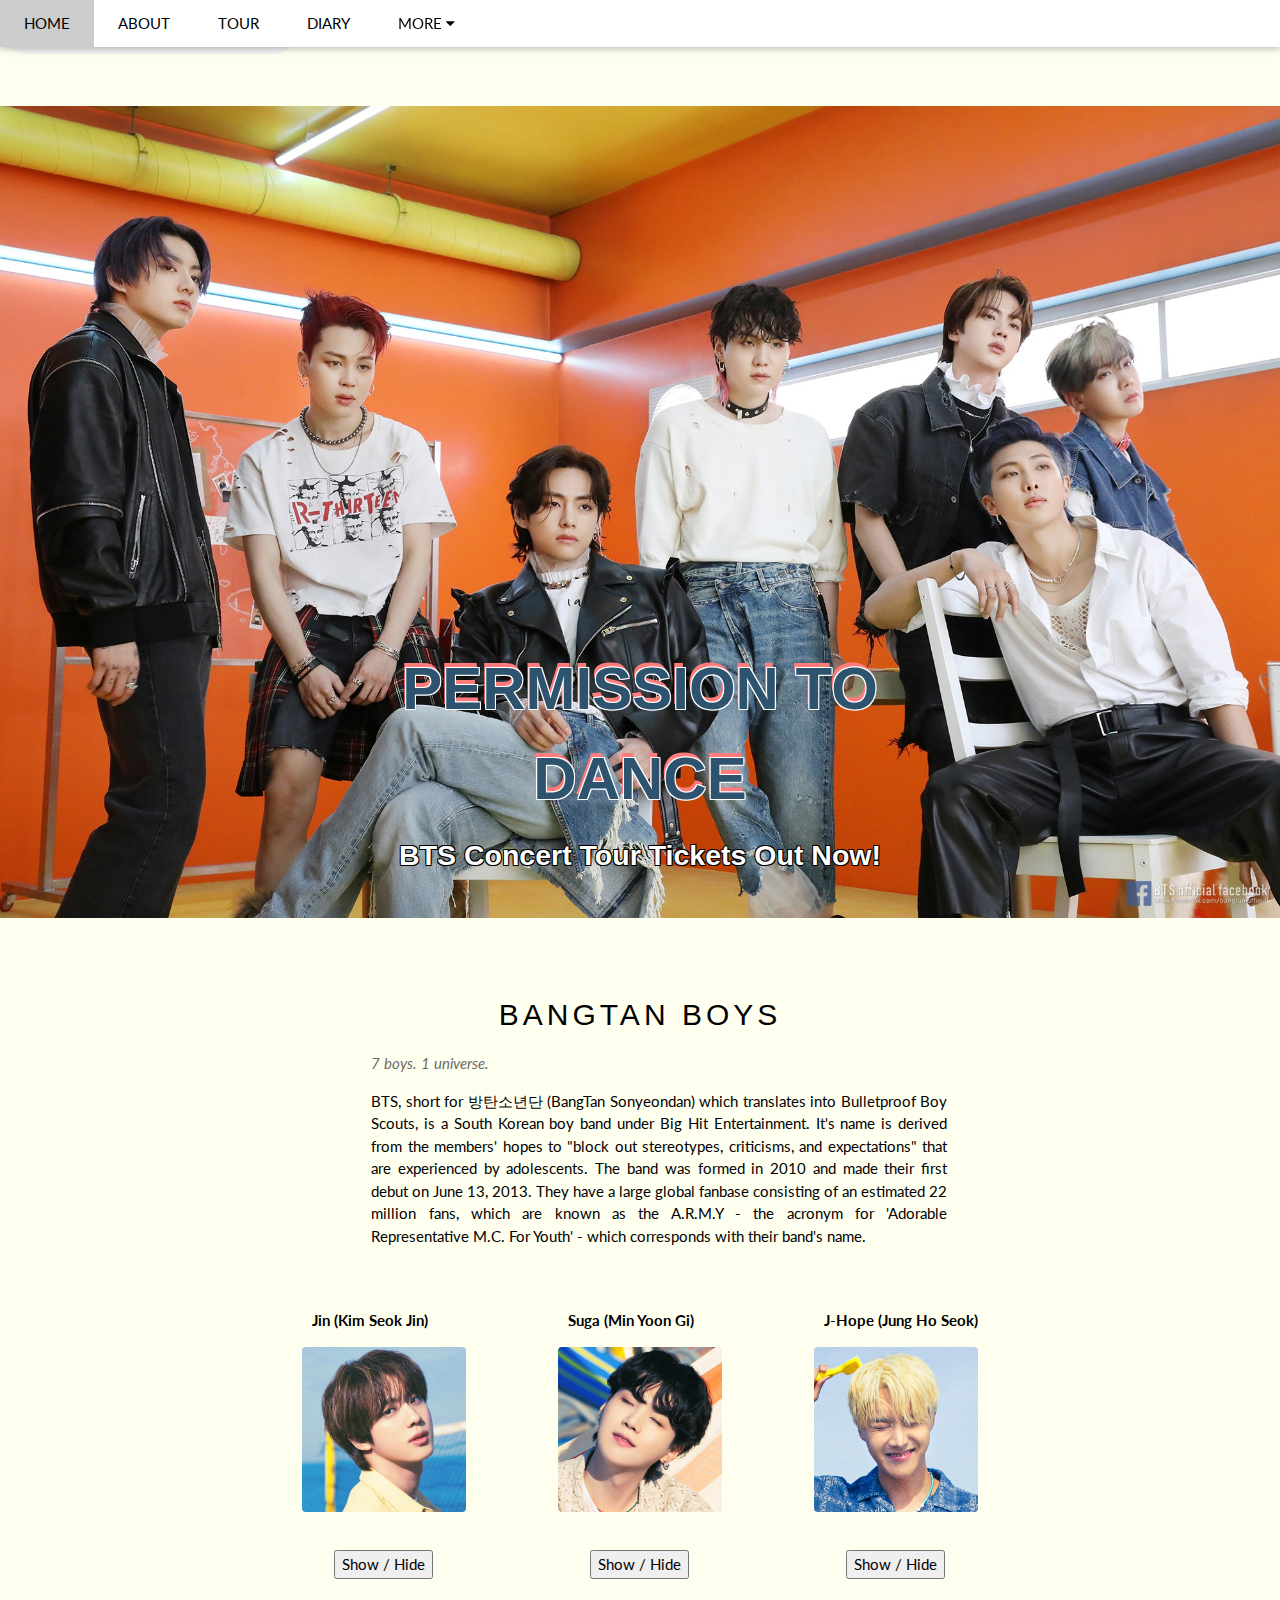
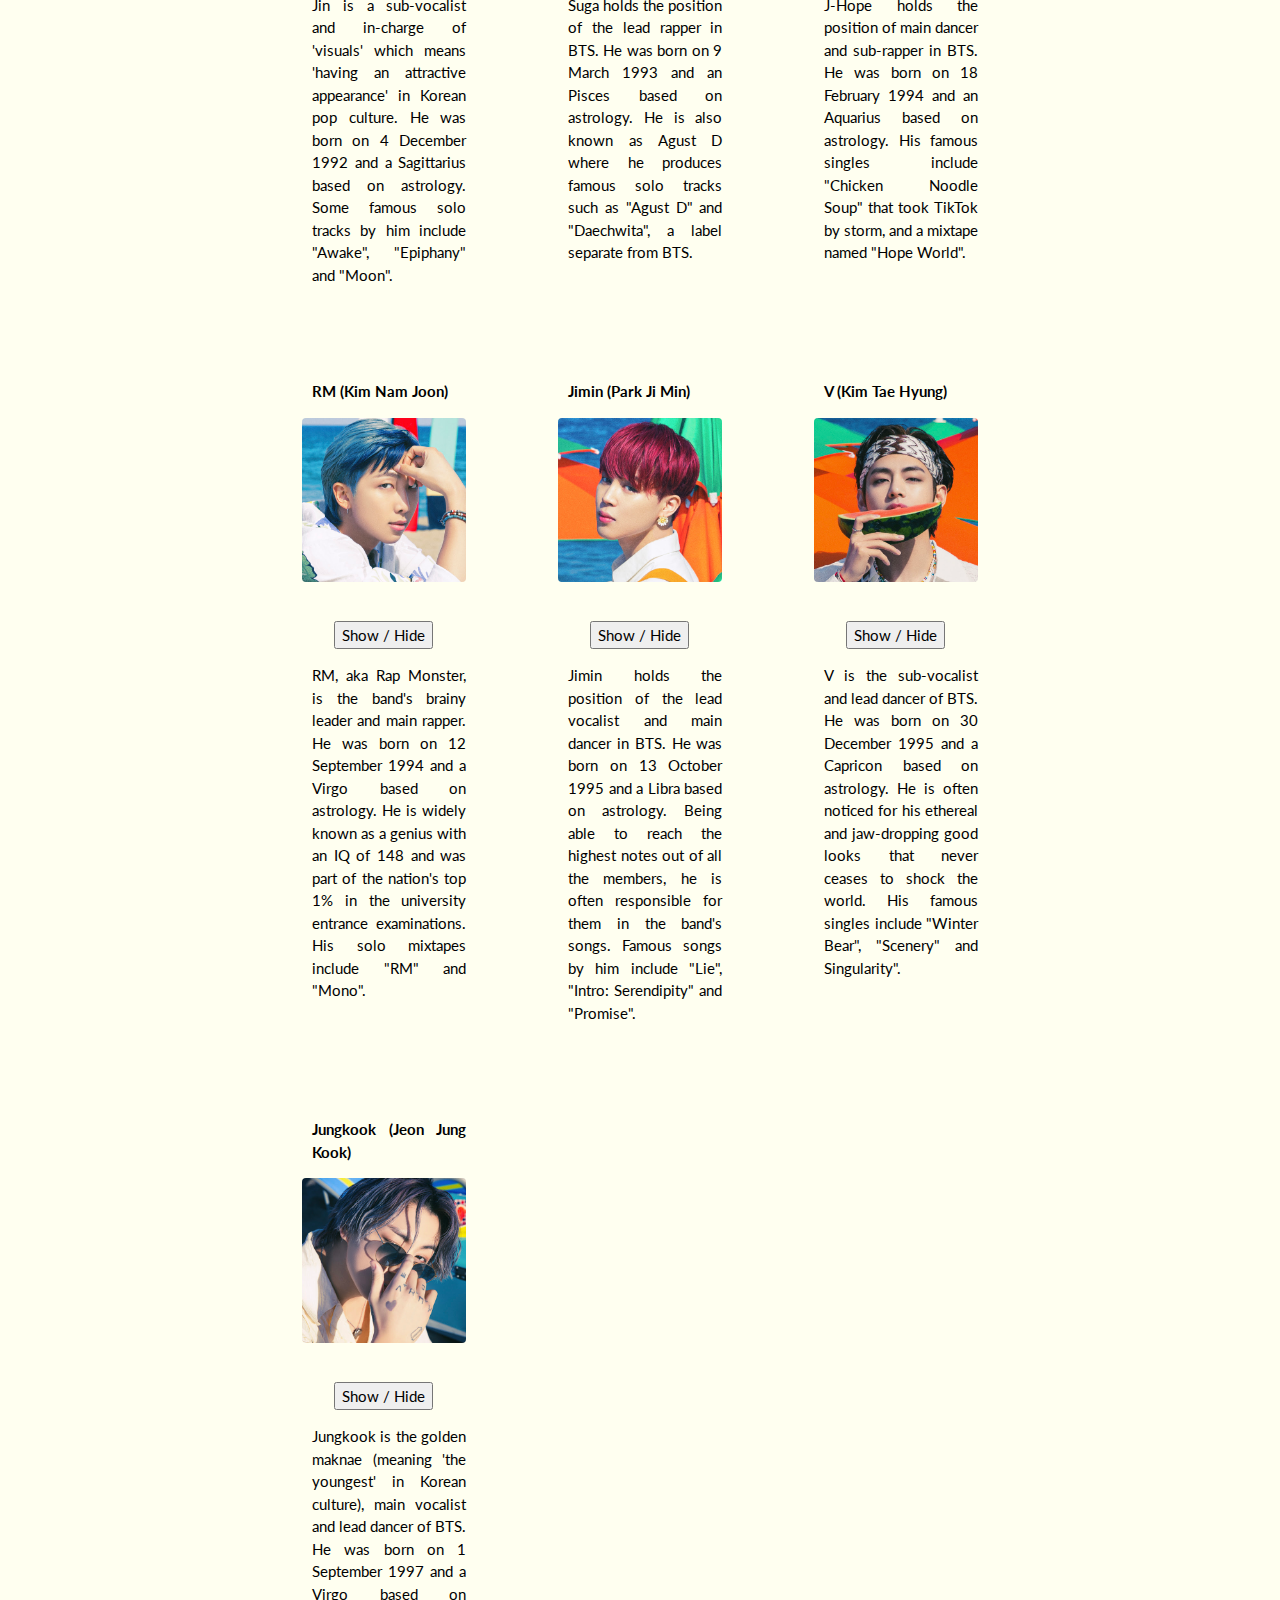
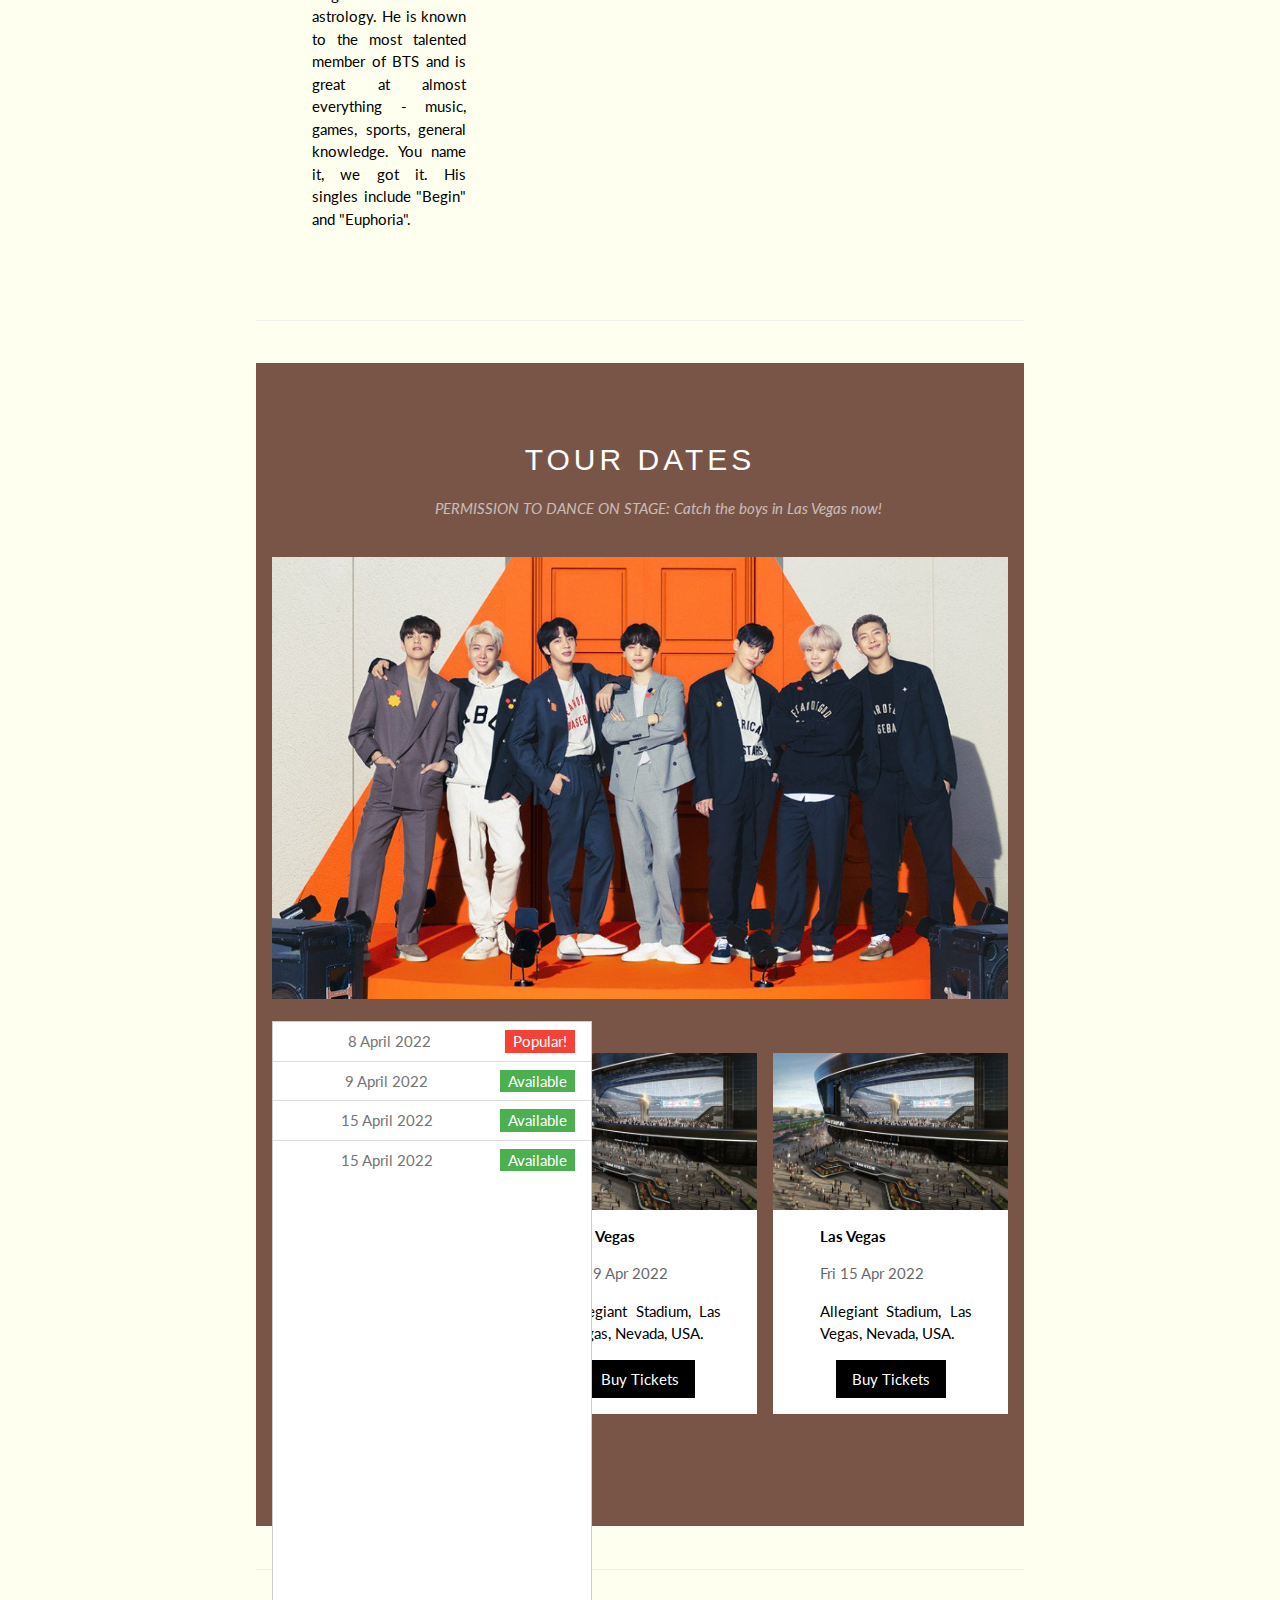
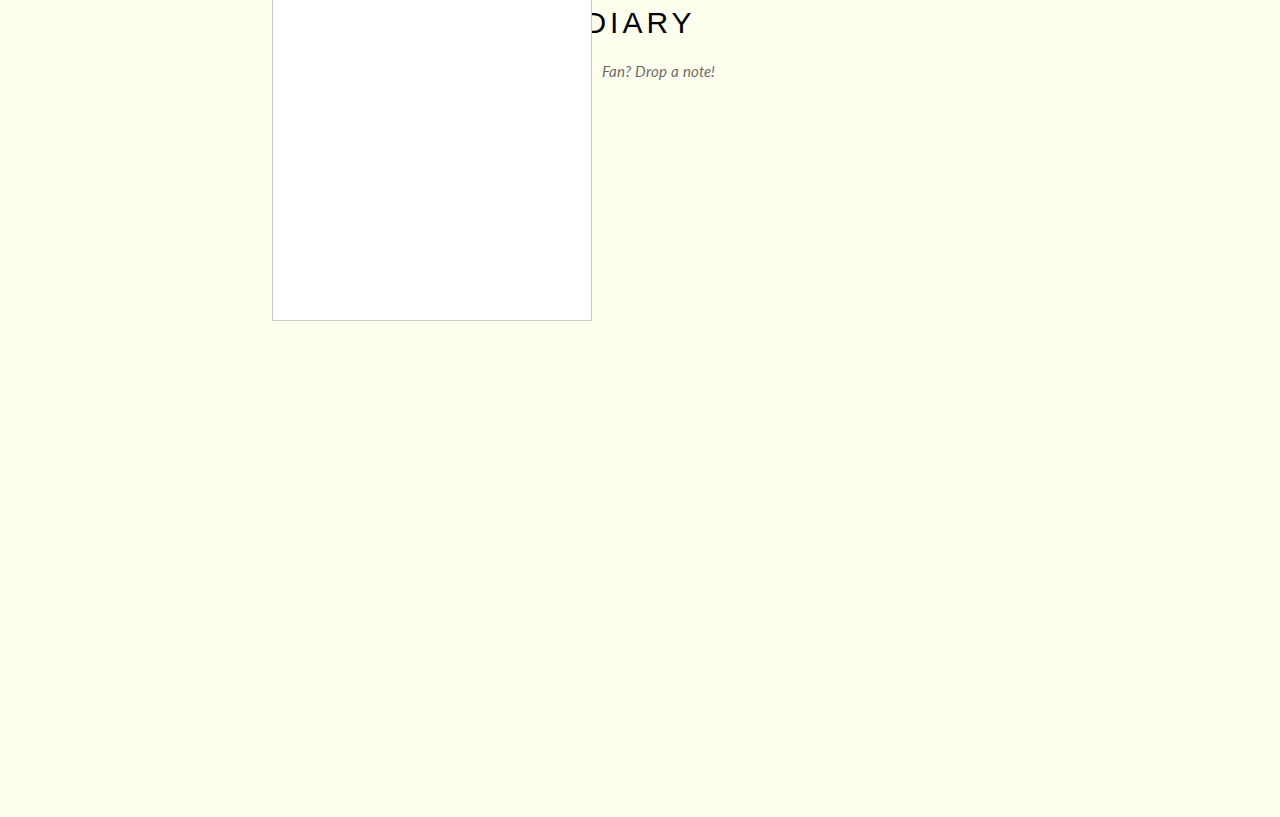
==== index.html @ 30c87d63 "Add files via upload" ====
<!DOCTYPE html>
<html lang="en">
<head>
<title>btsworld.com</title>
<meta charset="UTF-8">
<meta name="viewport" content="width=device-width, initial-scale=1.0">
<link rel="stylesheet" href="https://www.w3schools.com/w3css/4/w3.css">
<link rel="stylesheet" href="https://fonts.googleapis.com/css?family=Lato">
<link rel="stylesheet" href="https://cdnjs.cloudflare.com/ajax/libs/font-awesome/4.7.0/css/font-awesome.min.css">
<link rel="stylesheet" href="styles.css">
<style>
  
  body {font-family: "Lato", sans-serif}
  .mySlides {display: none}

      * {box-sizing: border-box;}

    .img-zoom-container {
      position: relative;
    }

    .img-zoom-lens {
      position: absolute;
      border: 1px solid #d4d4d4;
      /*set the size of the lens:*/
      width: 40px;
      height: 40px;
    }

    .img-zoom-result {
      border: 1px solid #d4d4d4;
      /*set the size of the result div:*/
      width: 300px;
      height: 300px;
    }
</style>

</head>
<body>

<!-- Audio -->
<audio controls autoplay>
  <source src="tunes/heart.ogg" type="audio/ogg">
  <source src="tunes/heart.mp3" type="audio/mpeg">
</audio>

<!-- Navbar -->
<div class="w3-top">
  <div class="w3-bar w3-white w3-card">
    <a class="w3-bar-item w3-button w3-padding-large w3-hide-medium w3-hide-large w3-right" href="javascript:void(0)" onclick="myFunction()" title="Toggle Navigation Menu"><i class="fa fa-bars"></i></a>
    <a href="#" class="w3-bar-item w3-button w3-padding-large">HOME</a>
    <a href="#band" class="w3-bar-item w3-button w3-padding-large w3-hide-small">ABOUT</a>
    <a href="#tour" class="w3-bar-item w3-button w3-padding-large w3-hide-small">TOUR</a>
    <a href="#contact" class="w3-bar-item w3-button w3-padding-large w3-hide-small">DIARY</a>

    <div class="w3-dropdown-hover w3-hide-small">
      <button class="w3-padding-large w3-button" title="More">MORE <i class="fa fa-caret-down"></i></button>     
      <div class="w3-dropdown-content w3-bar-block w3-card-4">
        <a href="html/page2.html" class="w3-bar-item w3-button">Music Videos</a>
        <a href="html/page3.html" class="w3-bar-item w3-button">Merchandise</a>
      </div>
    </div>
  </div>
</div>

<!-- Navbar on small screens (remove the onclick attribute if you want the navbar to always show on top of the content when clicking on the links) -->
<div id="navDemo" class="w3-bar-block w3-white w3-hide w3-hide-large w3-hide-medium w3-top" style="margin-top:46px">
  <a href="#band" class="w3-bar-item w3-button w3-padding-large" onclick="myFunction()">BAND</a>
  <a href="#tour" class="w3-bar-item w3-button w3-padding-large" onclick="myFunction()">TOUR</a>
  <a href="#contact" class="w3-bar-item w3-button w3-padding-large" onclick="myFunction()">CONTACT</a>
  <a href="html/page2.html" class="w3-bar-item w3-button w3-padding-large" onclick="myFunction()">MUSIC VIDEOS</a>
  <a href="html/page3.html" class="w3-bar-item w3-button w3-padding-large" onclick="myFunction()">MERCH</a>
</div>

<!-- Page content -->
<div class="w3-content" style="max-width:2000px;margin-top:46px">

  <!-- Automatic Slideshow Images -->
  <div class="mySlides w3-display-container w3-center">
    <img src="images/dance.jpeg" style="width:100%">
    <div class="w3-display-bottommiddle w3-text-white w3-padding-32 w3-hide-small">
      <h3 style="max-width:100%; height:auto">PERMISSION TO DANCE</h3>
      <h5 style="max-width:100%; height:auto"><b>BTS Concert Tour Tickets Out Now!</b></h5>   
    </div>
  </div>
  <div class="mySlides w3-display-container w3-center">
    <img src="images/smooth.jpeg" style="width:100%">
    <div class="w3-display-bottommiddle w3-text-blacks w3-padding-32 w3-hide-small">
        <h3 style="max-width:100%; height:auto">Butter</h3>
      <h5 style="max-width:100%; height:auto"><b>So smooth.</b></h5>    
    </div>
  </div>
  <div class="mySlides w3-display-container w3-center">
    <img src="images/stage.png" style="width:100%">
    <div class="w3-display-bottommiddle w3-text-white w3-padding-32 w3-hide-small">
      <h3 style="max-width:100%; height:auto">Love BTS?</h3>
      <h5 style="max-width:100%; height:auto"><b>Catch them in action.</b></h5>    
    </div>
  </div>

  <!-- The ABOUT Section -->
  <div class="w3-container w3-content w3-center w3-padding-64" style="max-width:800px" id="band">
    <h2 class="w3-wide">BANGTAN BOYS</h2>
    <p class="w3-opacity"><i>7 boys. 1 universe.</i></p>
    <p class="w3-justify">BTS, short for 방탄소년단 (BangTan Sonyeondan) which translates into Bulletproof Boy Scouts, is a South Korean boy band under Big Hit Entertainment. It's name is derived from the members' hopes to "block out stereotypes, criticisms, and expectations" that are experienced by adolescents. The band was formed in 2010 and made their first debut on June 13, 2013. They have a large global fanbase consisting of an estimated 22 million fans, which are known as the A.R.M.Y - the acronym for 'Adorable Representative M.C. For Youth' - which corresponds with their band's name. </p>

    <!-- The INTRODUCTION Section -->
    <div class="w3-row w3-padding-32">

      <div class="w3-third" style="padding-left: 25px; padding-right:25px;">
        <p><b>Jin (Kim Seok Jin)</b></p>
        <img src="images/jin.jpeg" class="w3-round w3-margin-bottom" alt="Kim Seok Jin" width="500" height="150" style="max-width:80%;height:auto;">
        
        <br>
        <button onclick="myFunction_more_jin()">Show / Hide</button>
        <br>

        <div id="jin">
          <p class="city">Jin is a sub-vocalist and in-charge of 'visuals' which means 'having an attractive appearance' in Korean pop culture. He was born on 4 December 1992 and a Sagittarius based on astrology. Some famous solo tracks by him include "Awake", "Epiphany" and "Moon".</p>
        </div>
      
        <script>
          function myFunction_more_jin() {
            var x = document.getElementById("jin");
            if (x.style.display === "none") {
              x.style.display = "block";
            } 

            else {
              x.style.display = "none";
            }
            }
        </script>
      </div>


      <div class="w3-third" style="padding-left: 25px; padding-right:25px;">
        <p><b>Suga (Min Yoon Gi)</b></p>
        <img src="images/suga.jpeg" class="w3-round w3-margin-bottom" alt="Min Yoon Gi" width="500" height="150" style="max-width:80%;height:auto;">
        
        <br>
        <button onclick="myFunction_more_suga()">Show / Hide</button>
        <br>

        <div id="suga">
          <p class="city">Suga holds the position of the lead rapper in BTS. He was born on 9 March 1993 and an Pisces based on astrology. He is also known as Agust D where he produces famous solo tracks such as "Agust D" and "Daechwita", a label separate from BTS.</p>
        </div>
      </div>
      
        <script>
          function myFunction_more_suga() {
            var x = document.getElementById("suga");
            if (x.style.display === "none") {
              x.style.display = "block";
            } 

            else {
              x.style.display = "none";
            }
            }
        </script>


      <div class="w3-third" style="padding-left: 25px; padding-right:25px;">
        <p><b>J-Hope (Jung Ho Seok)</b></p>
        <img src="images/jhope.jpeg" class="w3-round w3-margin-bottom" alt="J-Hope" width="500" height="150" style="max-width:80%;height:auto;">
        
        <br>
        <button onclick="myFunction_more_hope()">Show / Hide</button>
        <br>

        <div id="hope">
          <p class="city">J-Hope holds the position of main dancer and sub-rapper in BTS. He was born on 18 February 1994 and an Aquarius based on astrology. His famous singles include "Chicken Noodle Soup" that took TikTok by storm, and a mixtape named "Hope World".</p>
        </div>
      
        <script>
          function myFunction_more_hope() {
            var x = document.getElementById("hope");
            if (x.style.display === "none") {
              x.style.display = "block";
            } 

            else {
              x.style.display = "none";
            }
            }
        </script>
      </div>
    </div>    


    <div class="w3-row w3-padding-32">
      <div class="w3-third" style="padding-left: 25px; padding-right:25px;">
        <p><b>RM (Kim Nam Joon)</b></p>
        <img src="images/rm.jpeg" class="w3-round w3-margin-bottom" alt="Kim Nam Joon" width="500" height="150" style="max-width:80%;height:auto;">
        
        <br>
        <button onclick="myFunction_more_rm()">Show / Hide</button>
        <br>

        <div id="rm">
          <p class="city">RM, aka Rap Monster, is the band's brainy leader and main rapper. He was born on 12 September 1994 and a Virgo based on astrology. He is widely known as a genius with an IQ of 148 and was part of the nation's top 1% in the university entrance examinations. His solo mixtapes include "RM" and "Mono".</p>
        </div>
      
        <script>
          function myFunction_more_rm() {
            var x = document.getElementById("rm");
            if (x.style.display === "none") {
              x.style.display = "block";
            } 

            else {
              x.style.display = "none";
            }
            }
        </script>
      </div>


      <div class="w3-third" style="padding-left: 25px; padding-right:25px;">
        <p><b>Jimin (Park Ji Min)</b></p>
        <img src="images/jimin.jpeg" class="w3-round w3-margin-bottom" alt="Park Ji Min" width="500" height="150" style="max-width:80%;height:auto;">
        
        <br>
        <button onclick="myFunction_more_jm()">Show / Hide</button>
        <br>

        <div id="jm">
          <p class="city">Jimin holds the position of the lead vocalist and main dancer in BTS. He was born on 13 October 1995 and a Libra based on astrology. Being able to reach the highest notes out of all the members, he is often responsible for them in the band's songs. Famous songs by him include "Lie", "Intro: Serendipity" and "Promise".</p>
        </div>
      
        <script>
          function myFunction_more_jm() {
            var x = document.getElementById("jm");
            if (x.style.display === "none") {
              x.style.display = "block";
            } 

            else {
              x.style.display = "none";
            }
            }
        </script>
      </div>


      <div class="w3-third" style="padding-left: 25px; padding-right:25px;">
        <p><b>V (Kim Tae Hyung)</b></p>
        <img src="images/v.jpeg" class="w3-round w3-margin-bottom" alt="Kim Tae Hyung" width="500" height="150" style="max-width:80%;height:auto;">
        
        <br>
        <button onclick="myFunction_more_v()">Show / Hide</button>
        <br>

        <div id="v">
          <p class="city">V is the sub-vocalist and lead dancer of BTS. He was born on 30 December 1995 and a Capricon based on astrology. He is often noticed for his ethereal and jaw-dropping good looks that never ceases to shock the world. His famous singles include "Winter Bear", "Scenery" and Singularity".</p>
        </div>
      
        <script>
          function myFunction_more_v() {
            var x = document.getElementById("v");
            if (x.style.display === "none") {
              x.style.display = "block";
            } 

            else {
              x.style.display = "none";
            }
            }
        </script>
      </div>
    </div> 

    <div class="w3-row w3-padding-32">
      <div class="w3-third" style="padding-left: 25px; padding-right:25px;">
        <p><b>Jungkook (Jeon Jung Kook)</b></p>
        <img src="images/jk.jpeg" class="w3-round w3-margin-bottom" alt="Jeon Jung Kook" width="500" height="150" style="max-width:80%;height:auto;">
        
        <br>
        <button onclick="myFunction_more_jk()">Show / Hide</button>
        <br>

        <div id="jk">
          <p class="city">Jungkook is the golden maknae (meaning 'the youngest' in Korean culture), main vocalist and lead dancer of BTS. He was born on 1 September 1997 and a Virgo based on astrology. He is known to the most talented member of BTS and is great at almost everything - music, games, sports, general knowledge. You name it, we got it. His singles include "Begin" and "Euphoria".</p>
        </div>
      
        <script>
          function myFunction_more_jk() {
            var x = document.getElementById("jk");
            if (x.style.display === "none") {
              x.style.display = "block";
            } 

            else {
              x.style.display = "none";
            }
            }
        </script>
      </div>
    </div>


  <br>
  <hr>
  <br>

  <!-- The Tour Section -->
  <div class="w3-brown" id="tour">
    <div class="w3-container w3-content w3-padding-64" style="max-width:800px">
      <h2 class="w3-wide w3-center">TOUR DATES</h2>
      <p class="w3-opacity w3-center"><i>PERMISSION TO DANCE ON STAGE: Catch the boys in Las Vegas now!</i></p><br>

  <img src="images/concert.jpeg" class="center" style="width:100%">

      <style>
      img {
        display: block;
        margin-left: auto;
        margin-right: auto;
      }
      </style>

      <br>

      <ul class="w3-ul w3-border w3-white w3-text-grey">
        <li class="w3-padding">8 April 2022 <span class="w3-tag w3-red w3-right w3-margin-left">Popular!</span></li>
        <li class="w3-padding">9 April 2022<span class="w3-tag w3-green w3-right w3-margin-left">Available</span></li>
        <li class="w3-padding">15 April 2022<span class="w3-tag w3-green w3-right w3-margin-left">Available</span></li>
        <li class="w3-padding">15 April 2022<span class="w3-tag w3-green w3-right w3-margin-left">Available</span></li>
      </ul>

      <div class="w3-row-padding w3-padding-32" style="margin:0 -16px">
        <div class="w3-third w3-margin-bottom">
          <img src="images/alle.jpeg" alt="Las Vegas" style="width:100%" class="w3-hover-opacity">
          <div class="w3-container w3-white">
            <p><b>Las Vegas</b></p>
            <p class="w3-opacity">Fri 8 Apr 2022</p>
            <p>Allegiant Stadium, Las Vegas, Nevada, USA </p>
            <button class="w3-button w3-black w3-margin-bottom" onclick="window.location.href='https://www.ticketmaster.com/bts-tickets/artist/2110227'">Buy Tickets</button>
          </div>
        </div>
        <div class="w3-third w3-margin-bottom">
          <img src="images/alle.jpeg" alt="LV" style="width:100%" class="w3-hover-opacity">
          <div class="w3-container w3-white">
            <p><b>Las Vegas</b></p>
            <p class="w3-opacity">Sat 9 Apr 2022</p>
            <p>Allegiant Stadium, Las Vegas, Nevada, USA.</p>
            <button class="w3-button w3-black w3-margin-bottom" onclick="window.location.href='https://www.ticketmaster.com/bts-tickets/artist/2110227'">Buy Tickets</button>
          </div>
        </div>
        <div class="w3-third w3-margin-bottom">
          <img src="images/alle.jpeg" alt="LV" style="width:100%" class="w3-hover-opacity">
          <div class="w3-container w3-white">
            <p><b>Las Vegas</b></p>
            <p class="w3-opacity">Fri 15 Apr 2022</p>
            <p>Allegiant Stadium, Las Vegas, Nevada, USA.</p>
            <button class="w3-button w3-black w3-margin-bottom" onclick="window.location.href='https://www.ticketmaster.com/bts-tickets/artist/2110227'">Buy Tickets</button>
          </div>
        </div>
      </div>
    </div>
  </div>

<br>
<hr>

  <!-- Diary/ Comment Section -->
  <div class="w3-container w3-content w3-padding-63" style="max-width:800px" id="contact">
    <h2 class="w3-wide w3-center">DIARY</h2>
    <p class="w3-opacity w3-center"><i>Fan? Drop a note!</i></p>
      <div style="text-align: center;">
        <iframe src="https://docs.google.com/forms/d/e/1FAIpQLScAv5VkFZBWTpgIctyd0s4p9_Z7VJ2Yj6-FRx00nWIC8MyVvQ/viewform?embedded=true" width ="100%" height = "650" frameborder="0" marginheight="0" marginwidth="0">Loading…</iframe>
      </div>
   </div>


<!-- End Page Content -->
</div>

<script>

// Automatic Slideshow - change image every 4 seconds
var myIndex = 0;
carousel();

function carousel() {
  var i;
  var x = document.getElementsByClassName("mySlides");
  for (i = 0; i < x.length; i++) {
    x[i].style.display = "none";  
  }
  myIndex++;
  if (myIndex > x.length) {myIndex = 1}    
  x[myIndex-1].style.display = "block";  
  setTimeout(carousel, 4000);    
}

// Used to toggle the menu on small screens when clicking on the menu button
function myFunction() {
  var x = document.getElementById("navDemo");
  if (x.className.indexOf("w3-show") == -1) {
    x.className += " w3-show";
  } else { 
    x.className = x.className.replace(" w3-show", "");
  }
}

// When the user clicks anywhere outside of the modal, close it
var modal = document.getElementById('ticketModal');
window.onclick = function(event) {
  if (event.target == modal) {
    modal.style.display = "none";
  }
}
</script>

</body>
</html>
---- styles.css ----
body {
  margin: 0;
  background-color: ivory;
}

p {
  text-align: justify;
  margin-left: 15%;
  margin-right: 10%;
}

ul {
  list-style-type: none;
  margin: 0;
  padding: 0;
  width: 25%;
  background-color: Linen;
  position: fixed;
  height: 100%;
  overflow: auto;
}

li a {
  display: block;
  color: #000;
  padding: 8px 16px;
  text-decoration: none;
}

li a.active {
  background-color: #4CAF50;
  color: white;
}

li a:hover:not(.active) {
  background-color: #555;
  color: white;
}

.text {
  background-color: white;
  color: black;
  font-size: 10vw; /* Responsive font size */
  font-weight: bold;
  margin: 0 auto; /* Center the text container */
  padding: 10px;
  width: 50%;
  text-align: center; /* Center text */
  position: absolute; /* Position text */
  top: 50%; /* Position text in the middle */
  left: 50%; /* Position text in the middle */
  transform: translate(-50%, -50%); /* Position text in the middle */
  mix-blend-mode: screen; /* This makes the cutout text possible */
}

.mySlides {display: none}


  * {
    box-sizing: border-box;
  }

  .zoom {
    padding: 0px;
    background-color: grey;
    transition: transform .2s;
    width: 200px;
    height: 200px;
    margin: 0 auto;
  }

  .zoom:hover {
    -ms-transform: scale(1.2); /* IE 9 */
    -webkit-transform: scale(1.2); /* Safari 3-8 */
    transform: scale(1.2); 
  }


.images_zoom {
  height: 100%;
  width: 100%;

}

h3 {
   color: #2e536f;
   font-weight: bold;
   font-family: sans-serif;
   font-size: 4em;
   text-transform: uppercase;
   text-shadow:
     -1px -1px 0 #fff,
      1px -1px 0 #fff,
     -1px 1px 0 #fff,
      1px 1px 0 #fff,
     -2px -5px 0px #ff7c7c;
}

h5 {
   color: white;
   font-family: arial;
   font-size: 1.9em;
   text-shadow:
     -1px -1px 0 black,
      1px -1px 0 black,
     -1px 1px 0 black,
      1px 1px 0 black;
}
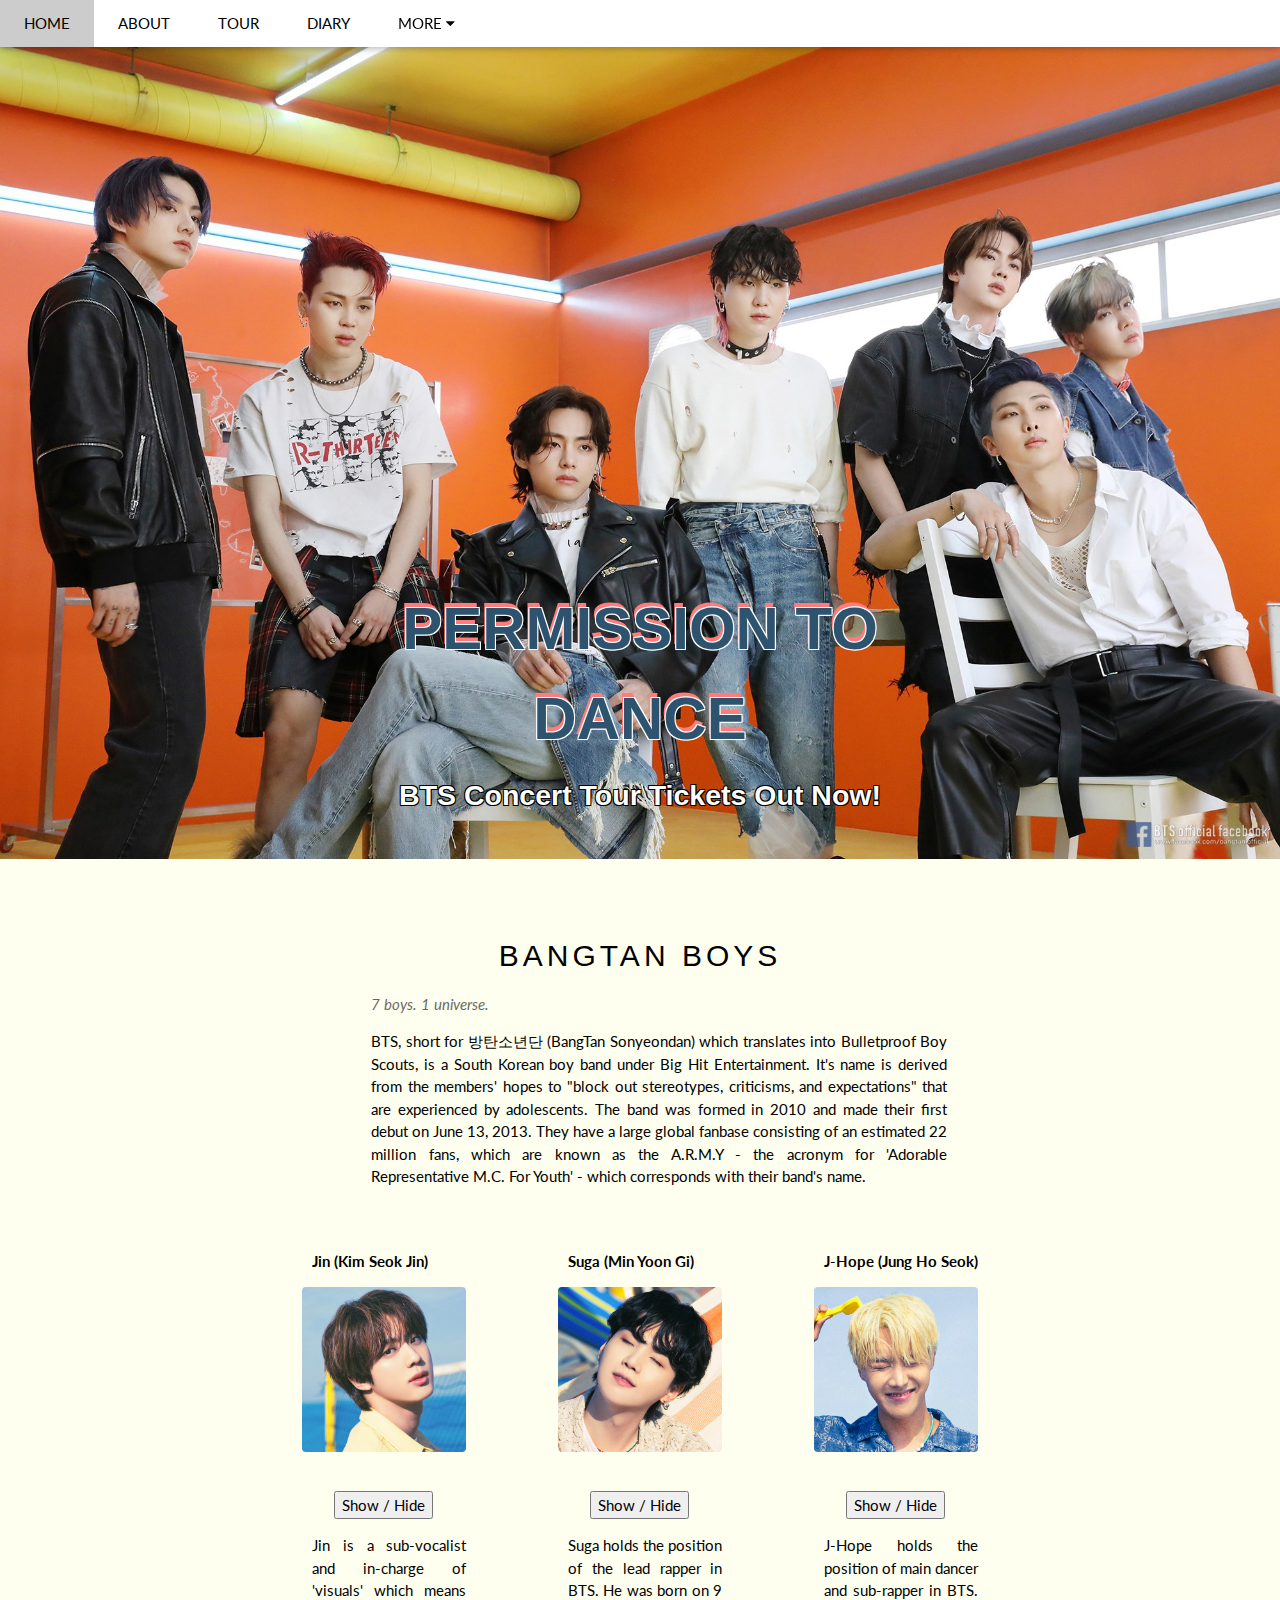
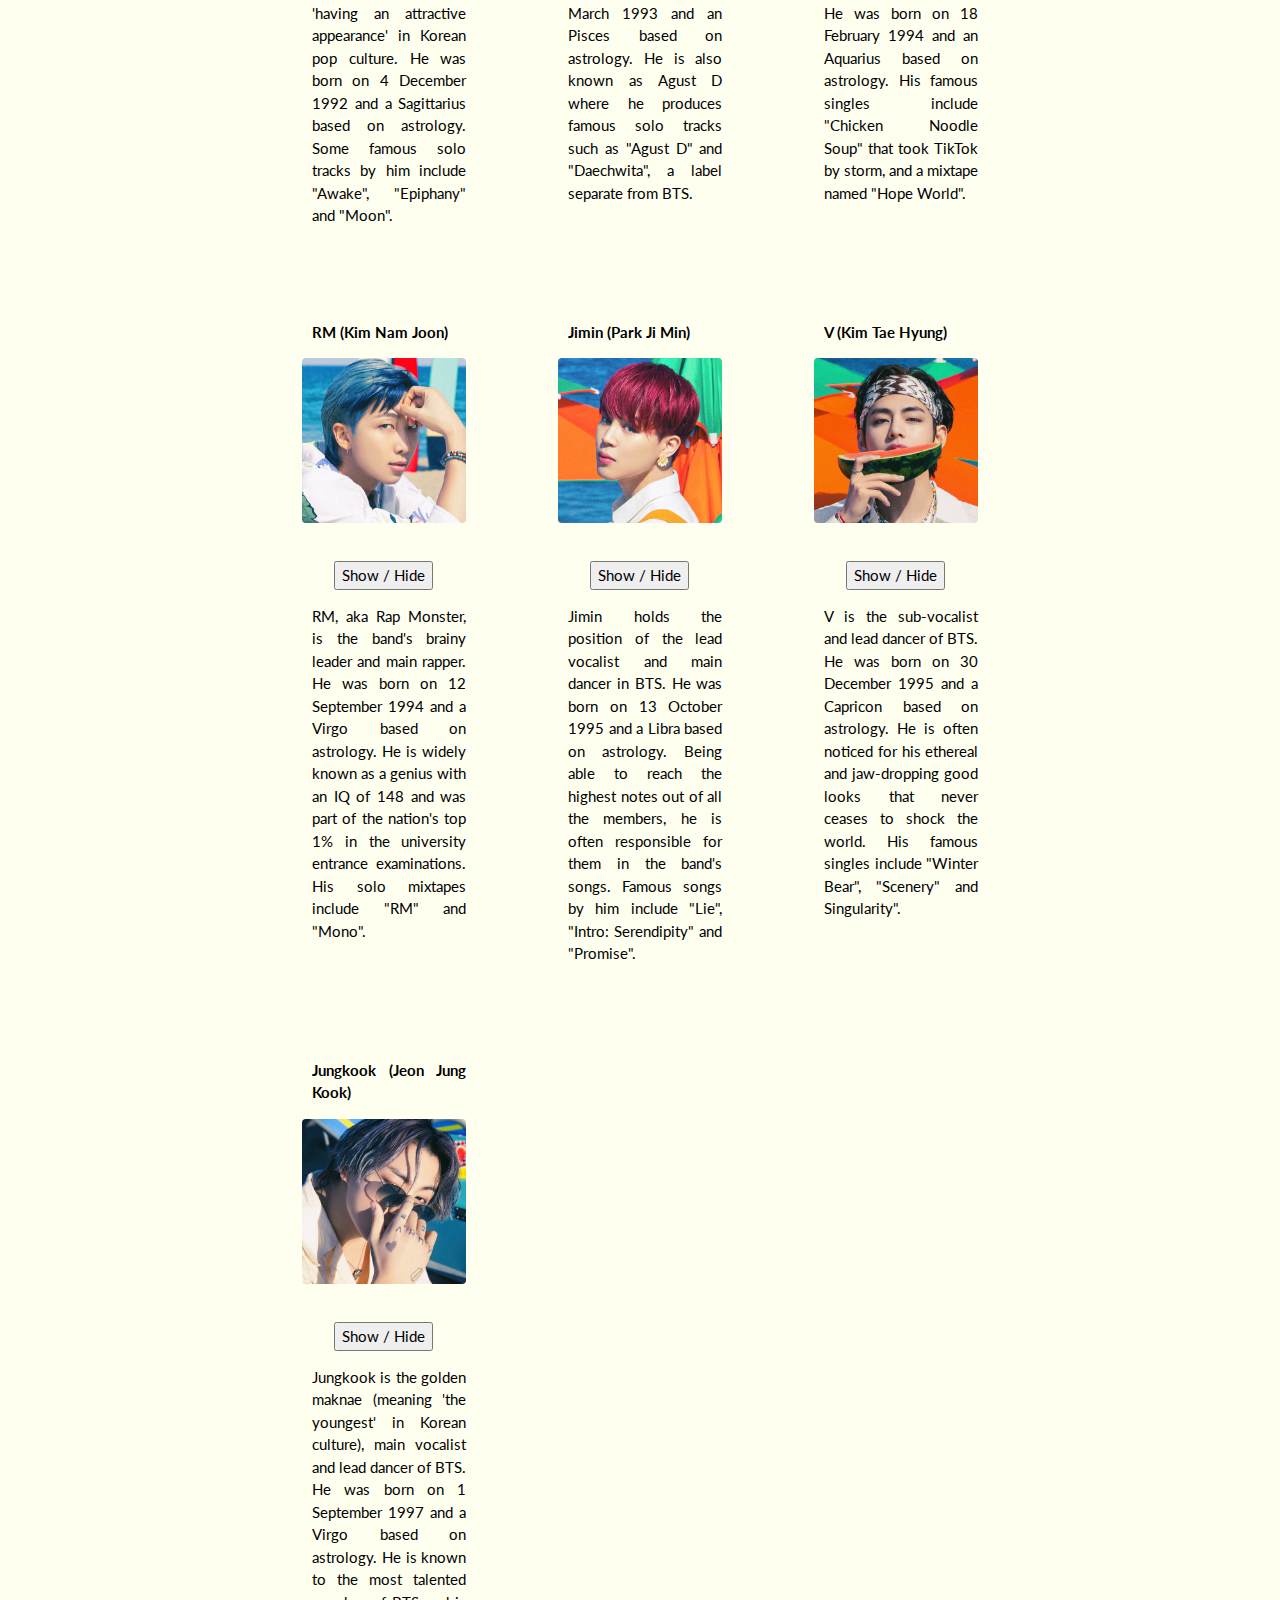
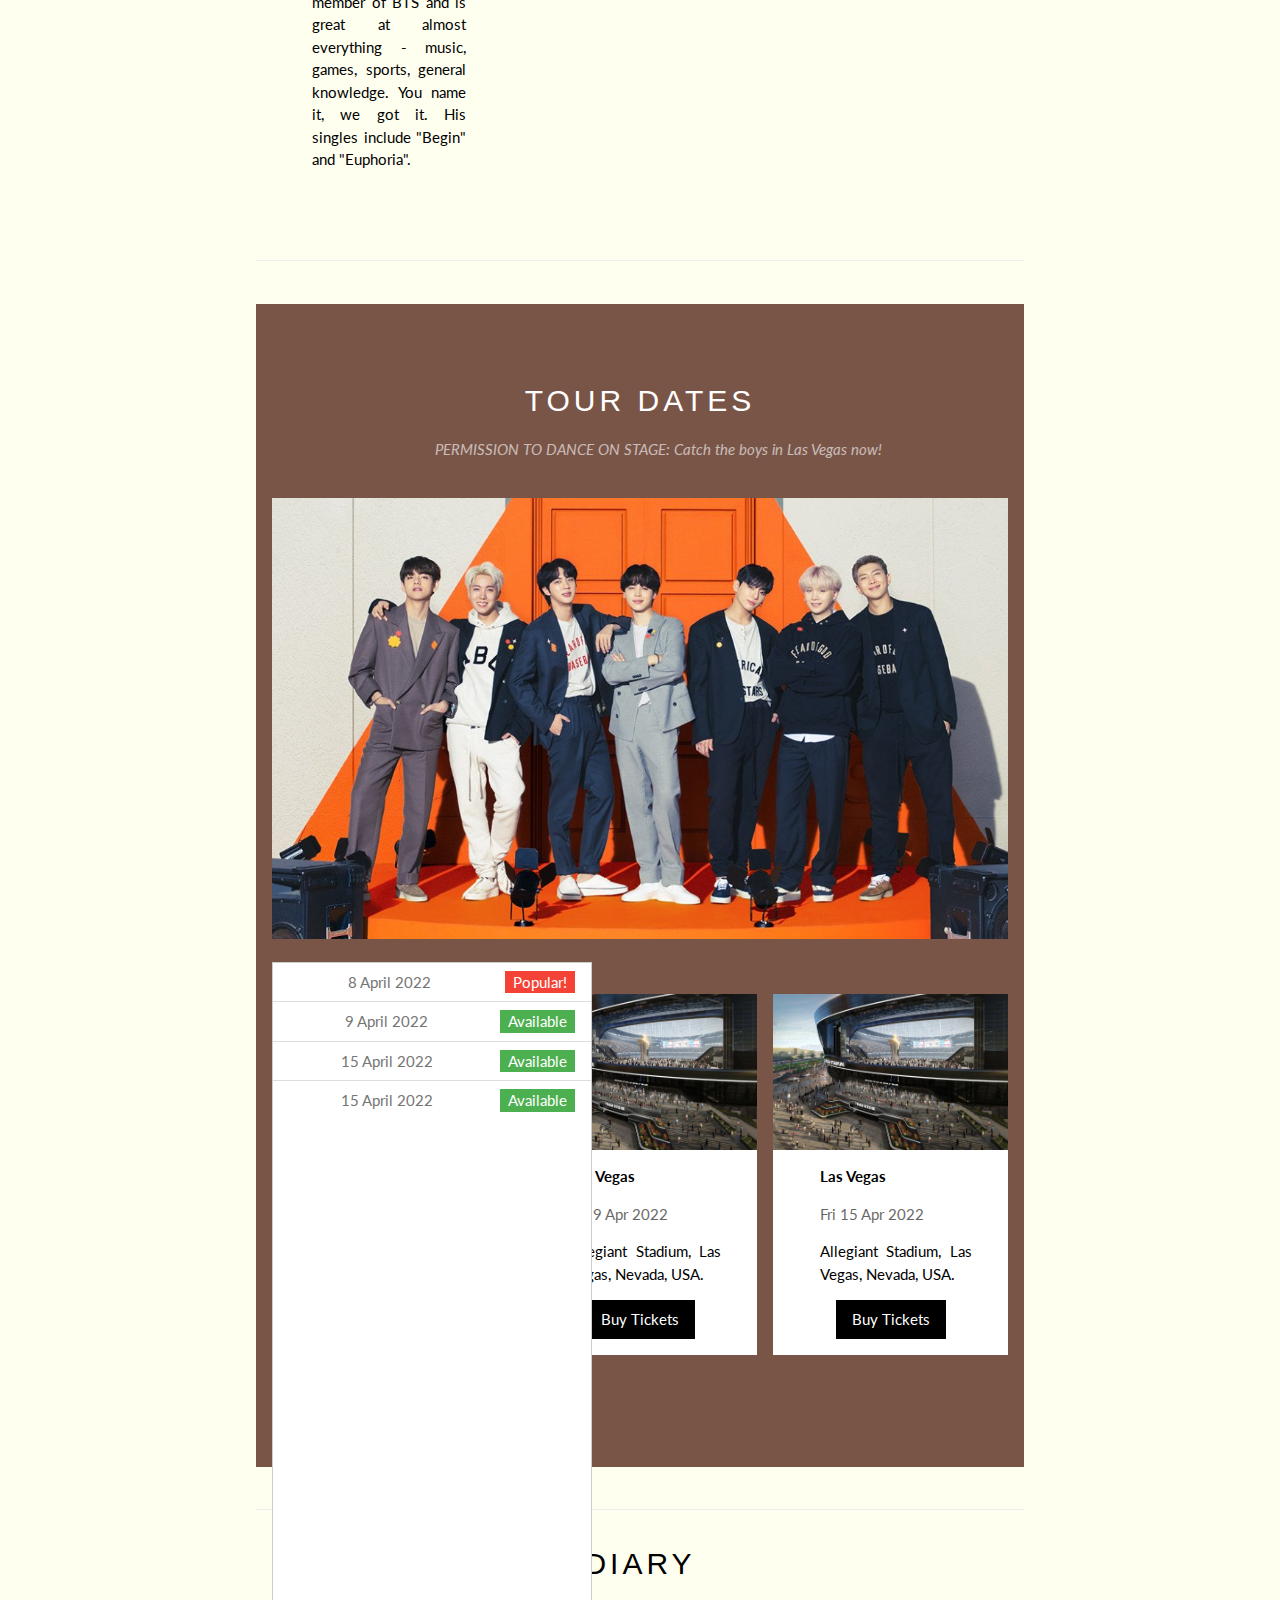
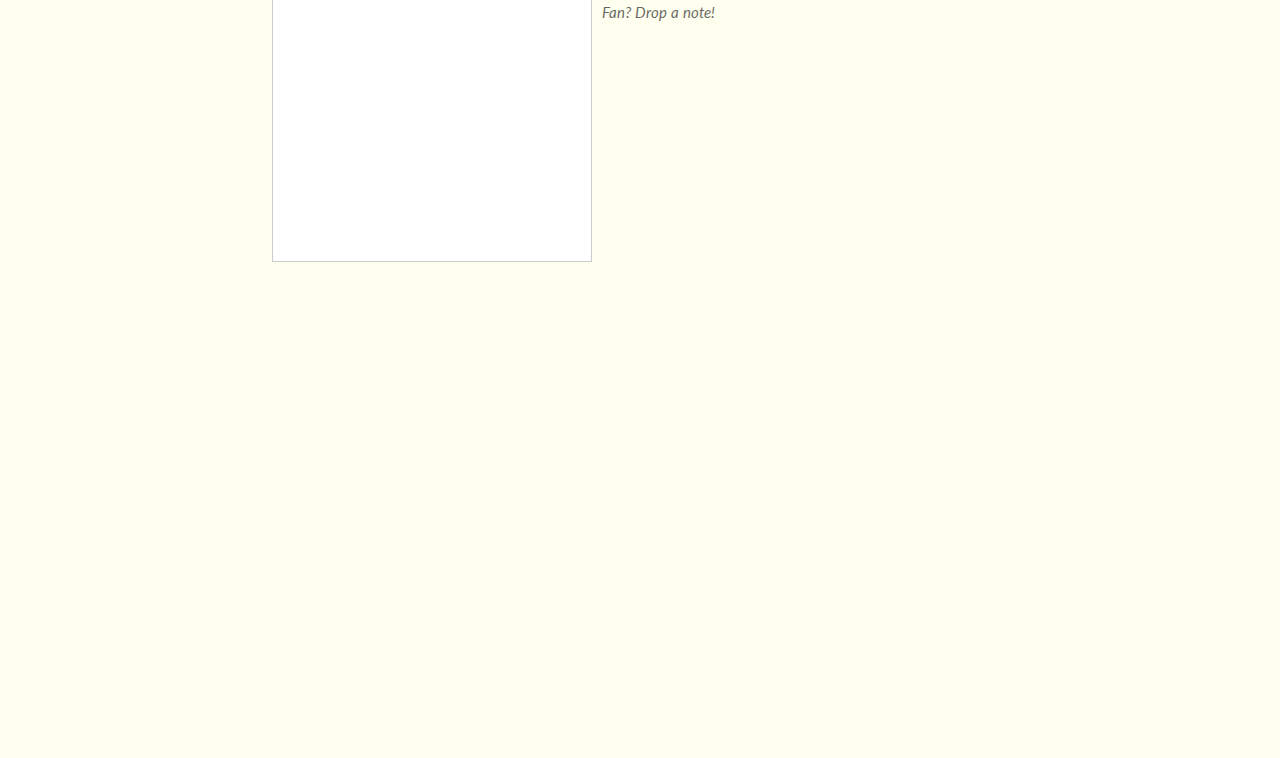
==== commit f9ce7a93: "Update index.html" ====
--- a/index.html
+++ b/index.html
@@ -39,10 +39,8 @@
 <body>
 
 <!-- Audio -->
-<audio controls autoplay>
-  <source src="tunes/heart.ogg" type="audio/ogg">
-  <source src="tunes/heart.mp3" type="audio/mpeg">
-</audio>
+<iframe src="tunes/heart.mp3" allow="autoplay" style="display:none" id="iframeAudio">
+</iframe> 
 
 <!-- Navbar -->
 <div class="w3-top">
@@ -415,4 +413,4 @@
 </script>
 
 </body>
-</html>+</html>
